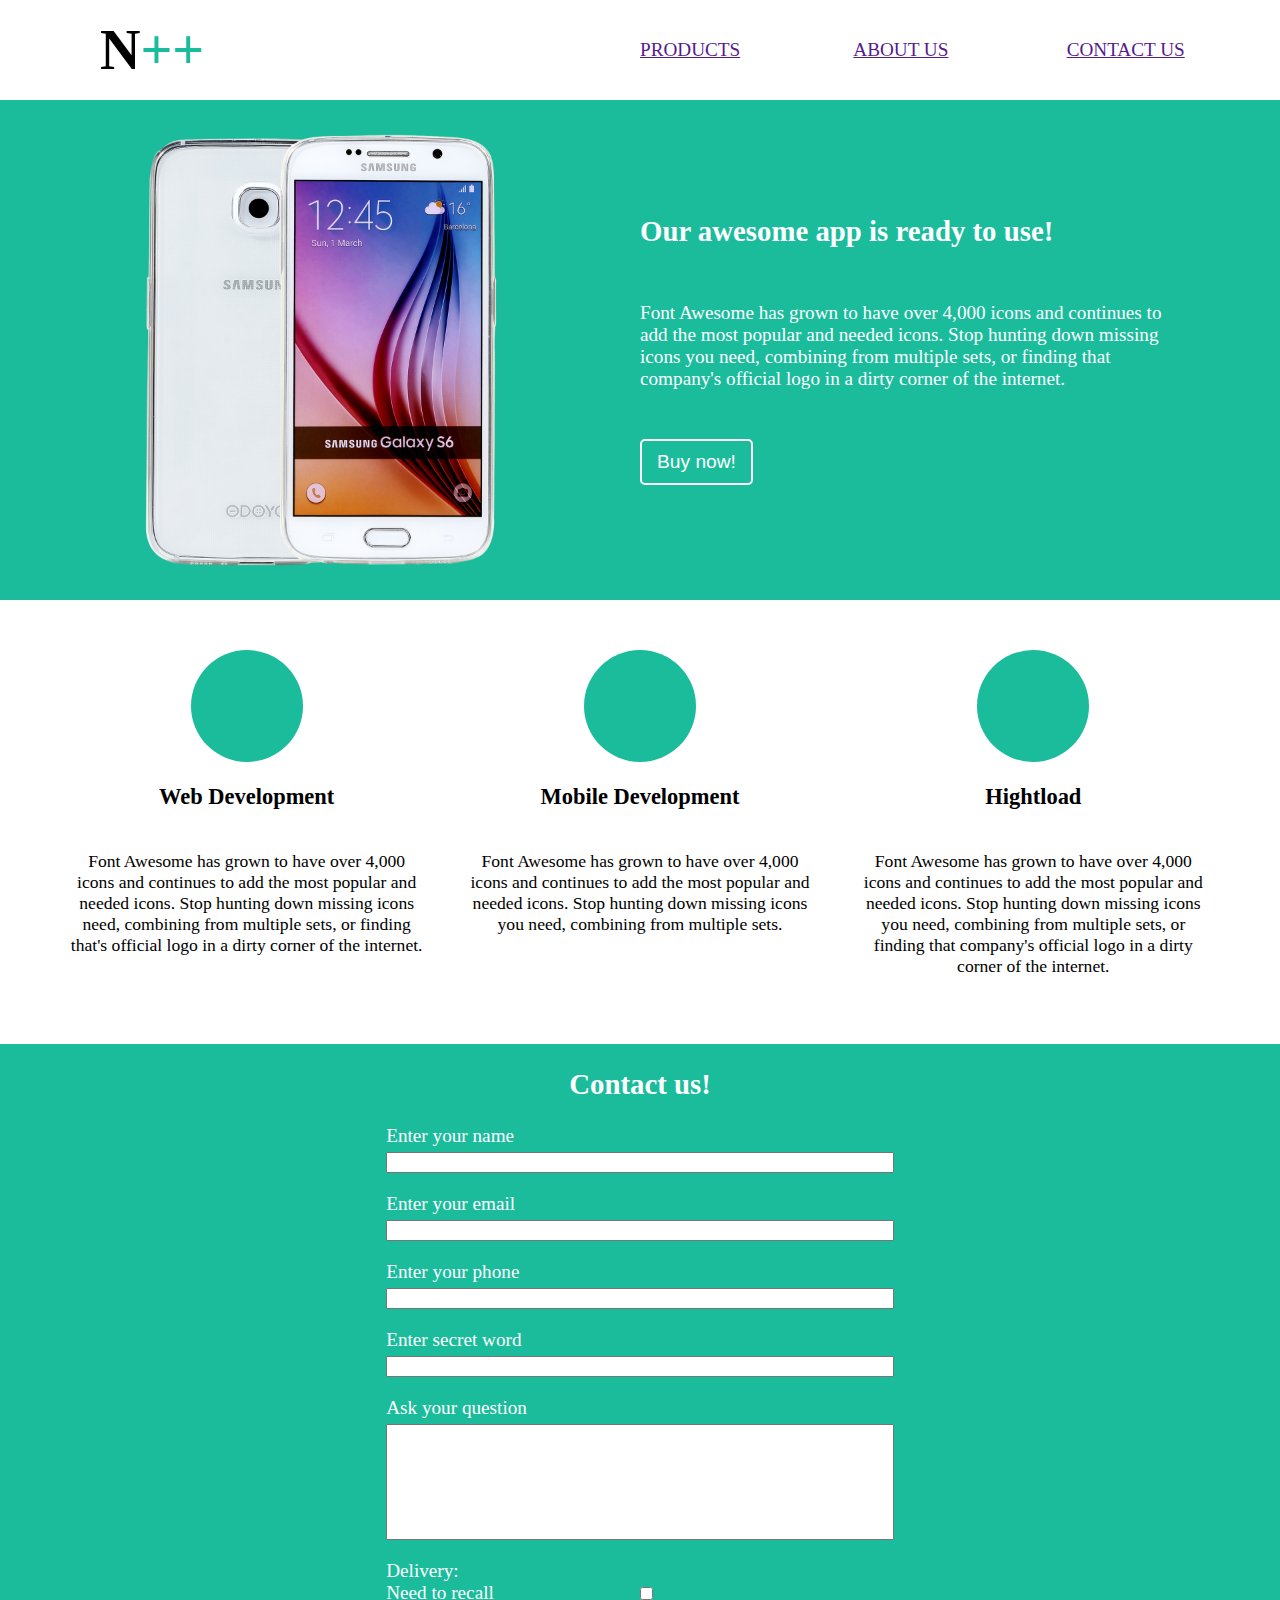
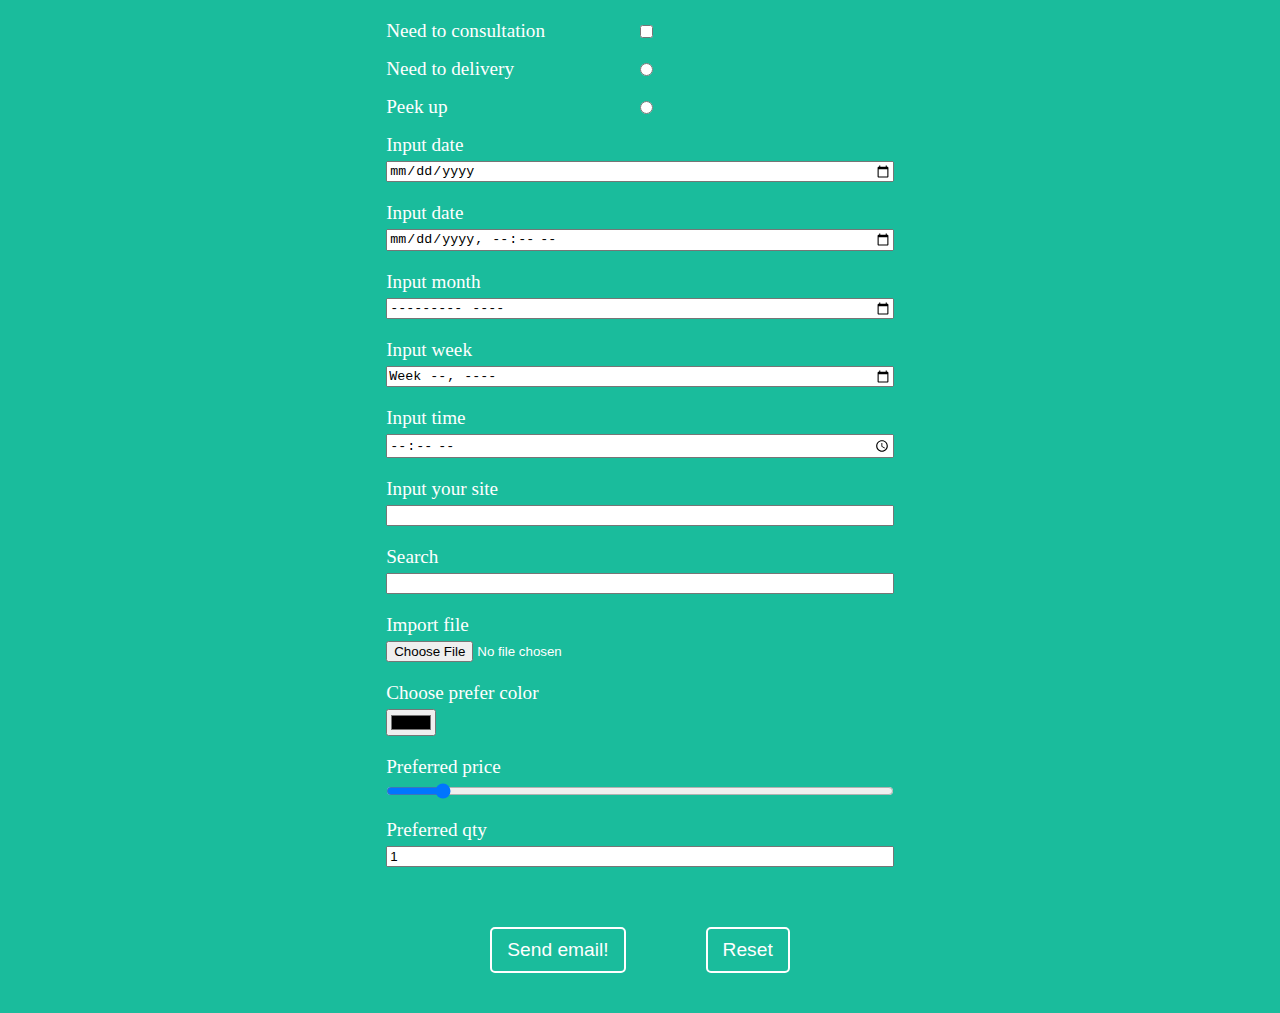
==== WD_PS1/landing/index.html @ c96d3892 "WD_PS1 lending add footer style" ====
<!DOCTYPE html>
<html lang="en">
<head>
  <meta charset="UTF-8">
  <link rel="stylesheet" href="style.css">
  <link
      rel="stylesheet" href="https://use.fontawesome.com/releases/v5.7.1/css/all.css"
      integrity="sha384-fnmOCqbTlWIlj8LyTjo7mOUStjsKC4pOpQbqyi7RrhN7udi9RwhKkMHpvLbHG9Sr"
      crossorigin="anonymous"
  >
  <title>Landing Page</title>
</head>
<body>
  <div class="wrapper">

    <header class="header">
      <div class="logo">
        <h1 class="logo__head">N<span class="logo__highlighted-text">++</span></h1>
      </div>
      <nav class="menu">
        <a href="" class="menu__link">PRODUCTS</a>
        <a href="" class="menu__link">ABOUT US</a>
        <a href="" class="menu__link">CONTACT US</a>
      </nav>
    </header>

    <div class="main-block">
      <div class="product-image">
        <img src="phone.png" alt="New N++ smartphone!" class="product-image__img">
      </div>
      <div class="product-description">
        <h2 class="product-description__head">Our awesome app is ready to use!</h2>
        <p class="product-description__text">
          Font Awesome has grown to have over 4,000 icons and continues to add the most popular and needed icons.
          Stop hunting down missing icons you need, combining from multiple sets,
          or finding that company's official logo in a dirty corner of the internet.
        </p>
        <button class="product-description__button button">Buy now!</button>
      </div>
    </div>

    <div class="features-block">
      <div class="feature">
        <div class="feature__icon-block">
          <i class="feature__icon fas fa-code"></i>
        </div>
        <h3 class="feature__head">Web Development</h3>
        <p class="feature__text">Font Awesome has grown to have over 4,000 icons and continues to add the most popular
          and needed icons.
          Stop hunting down missing icons need, combining from multiple sets,
          or finding that's official logo in a dirty corner of the internet.</p>
      </div>
      <div class="feature">
        <div class="feature__icon-block">
          <i class="feature__icon fab fa-android"></i>
        </div>
        <h3 class="feature__head">Mobile Development</h3>
        <p class="feature__text">Font Awesome has grown to have over 4,000 icons and continues to add the most popular
          and needed icons.
          Stop hunting down missing icons you need, combining from multiple sets.</p>
      </div>
      <div class="feature">
        <div class="feature__icon-block">
          <i class="feature__icon fas fa-cloud"></i>
        </div>
        <h3 class="feature__head">Hightload</h3>
        <p class="feature__text">Font Awesome has grown to have over 4,000 icons and continues to add the most popular
          and needed icons.
          Stop hunting down missing icons you need, combining from multiple sets,
          or finding that company's official logo in a dirty corner of the internet.</p>
      </div>
    </div>

    <footer>
      <div class="footer">
        <h2 class="footer__head">Contact us!</h2>
        <form action="" class="footer__form">
          <label class="footer__label">Enter your name</label>
          <input type="text" name="name" class="footer__input" required>

          <label class="footer__label">Enter your email</label>
          <input type="email" name="email" class="footer__input" required>

          <label class="footer__label">Enter your phone</label>
          <input type="tel" name="tel" class="footer__input">

          <label class="footer__label">Enter secret word</label>
          <input type="password" name="pass" class="footer__input">

          <label class="footer__label">Ask your question</label>
          <input type="text" name="question" class="footer__input footer__input_big-input">

          <label class="footer__label">Delivery:<br></label>
          <div class="footer__checkbox-container">

            <label class="footer__label footer__checkbox_label">Need to recall</label>
            <div class="footer__checkbox">
              <input type="checkbox" name="recall" class="footer__input">
            </div>

            <label class="footer__label footer__checkbox_label">Need to consultation</label>
            <div class="footer__checkbox">
              <input type="checkbox" name="consultation" class="footer__input">
            </div>

            <label class="footer__label footer__checkbox_label">Need to delivery</label>
            <div class="footer__checkbox">
              <input type="radio" name="delivery" class="footer__input">
            </div>

            <label class="footer__label footer__checkbox_label">Peek up</label>
            <div class="footer__checkbox">
              <input type="radio" name="delivery" class="footer__input">
            </div>
          </div>

          <label class="footer__label">Input date</label>
          <input type="date" name="date" class="footer__input">

          <label class="footer__label">Input date</label>
          <input type="datetime-local" name="date-local" class="footer__input">

          <label class="footer__label">Input month</label>
          <input type="month" name="month" class="footer__input">

          <label class="footer__label">Input week</label>
          <input type="week" name="week" class="footer__input">

          <label class="footer__label">Input time</label>
          <input type="time" name="time" class="footer__input">

          <label class="footer__label">Input your site</label>
          <input type="url" name="url" class="footer__input">

          <label class="footer__label">Search</label>
          <input type="search" name="search" class="footer__input">

          <label class="footer__label">Import file</label>
          <input type="file" name="file" class="footer__input">

          <label class="footer__label">Choose prefer color</label>
          <input type="color" name="color" class="footer__input">

          <label class="footer__label">Preferred price</label>
          <input type="range" name="range" min="0" max="10000" step="1" value="1000" class="footer__input">

          <label class="footer__label">Preferred qty</label>
          <input type="number" name="number" min="0" max="10000" value="1" class="footer__input">

          <div class="footer__button-container">
            <input type="submit" class="footer__button button" value="Send email!">
            <input type="reset" class="footer__button button" value="Reset">
          </div>
        </form>
      </div>
    </footer>
  </div>
</body>
</html>
---- WD_PS1/landing/style.css ----
body {
  margin: 0;
  font-family: Verdana, serif;
  font-size: 1.2rem;
}

/* Header */
.header {
  display: flex;
  align-items: center;
  height: 100px;
}

.logo__head {
  font-size: 3.5rem;
  margin: 0;
  padding-left: 100px;
}

.logo__highlighted-text {
  color: #1abc9c;
}

.menu {
  display: flex;
}

.logo,
.menu,
.menu__link {
  flex: 1;
}

/* Main block */
.main-block {
  display: flex;
  align-items: center;
  background-color: #1abc9c;
}

.product-image,
.product-description {
  flex: 1;
}

.product-image {
  display: flex;
  justify-content: center;
}

.product-image__img {
  height: auto;
  width: auto;
  max-height: 500px;
  max-width: 500px;
}

.product-description {
  color: white;
}

.product-description__head {
  padding-right: 100px;
  margin-top: 0;
}

.product-description__text {
  padding: 30px 100px 30px 0;
}

/* Button style */
.button {
  padding: 10px 15px;
  font-size: 1.2rem;
  color: white;
  background-color: transparent;
  border: 2px solid white;
  border-radius: 5px;
  cursor: pointer;
}

/* Features */
.features-block {
  display: flex;
  padding: 50px;
}

.feature {
  flex: 1;
  display: flex;
  flex-direction: column;
  align-items: center;
}

.feature__text {
  width: 90%;
  text-align: center;
  font-size: 1.1rem;
}

.feature__icon-block {
  display: flex;
  justify-content: center;
  align-items: center;
  font-size: 4rem;
  color: white;
  width: 7rem;
  height: 7rem;
  border-radius: 50%;
  background-color: #1abc9c;
}

/* Footer */
.footer,
.footer__form {
  display: flex;
  flex-direction: column;
}

.footer {
  background-color: #1abc9c;
  color: white;
  align-items: center;
  /*font-size: 1rem;*/
}

.footer__checkbox-container {
  display: flex;
  flex-wrap: wrap;
}

.footer__checkbox_label {
  width: 50%;
}

.footer__checkbox {
  width: 50%;
}

.footer__input {
  margin: 5px 0 20px 0;
}

.footer__input_big-input {
  height: 110px;
}

.footer__button-container {
  display: flex;
  justify-content: center;
}

.footer__button {
  margin: 40px;
}
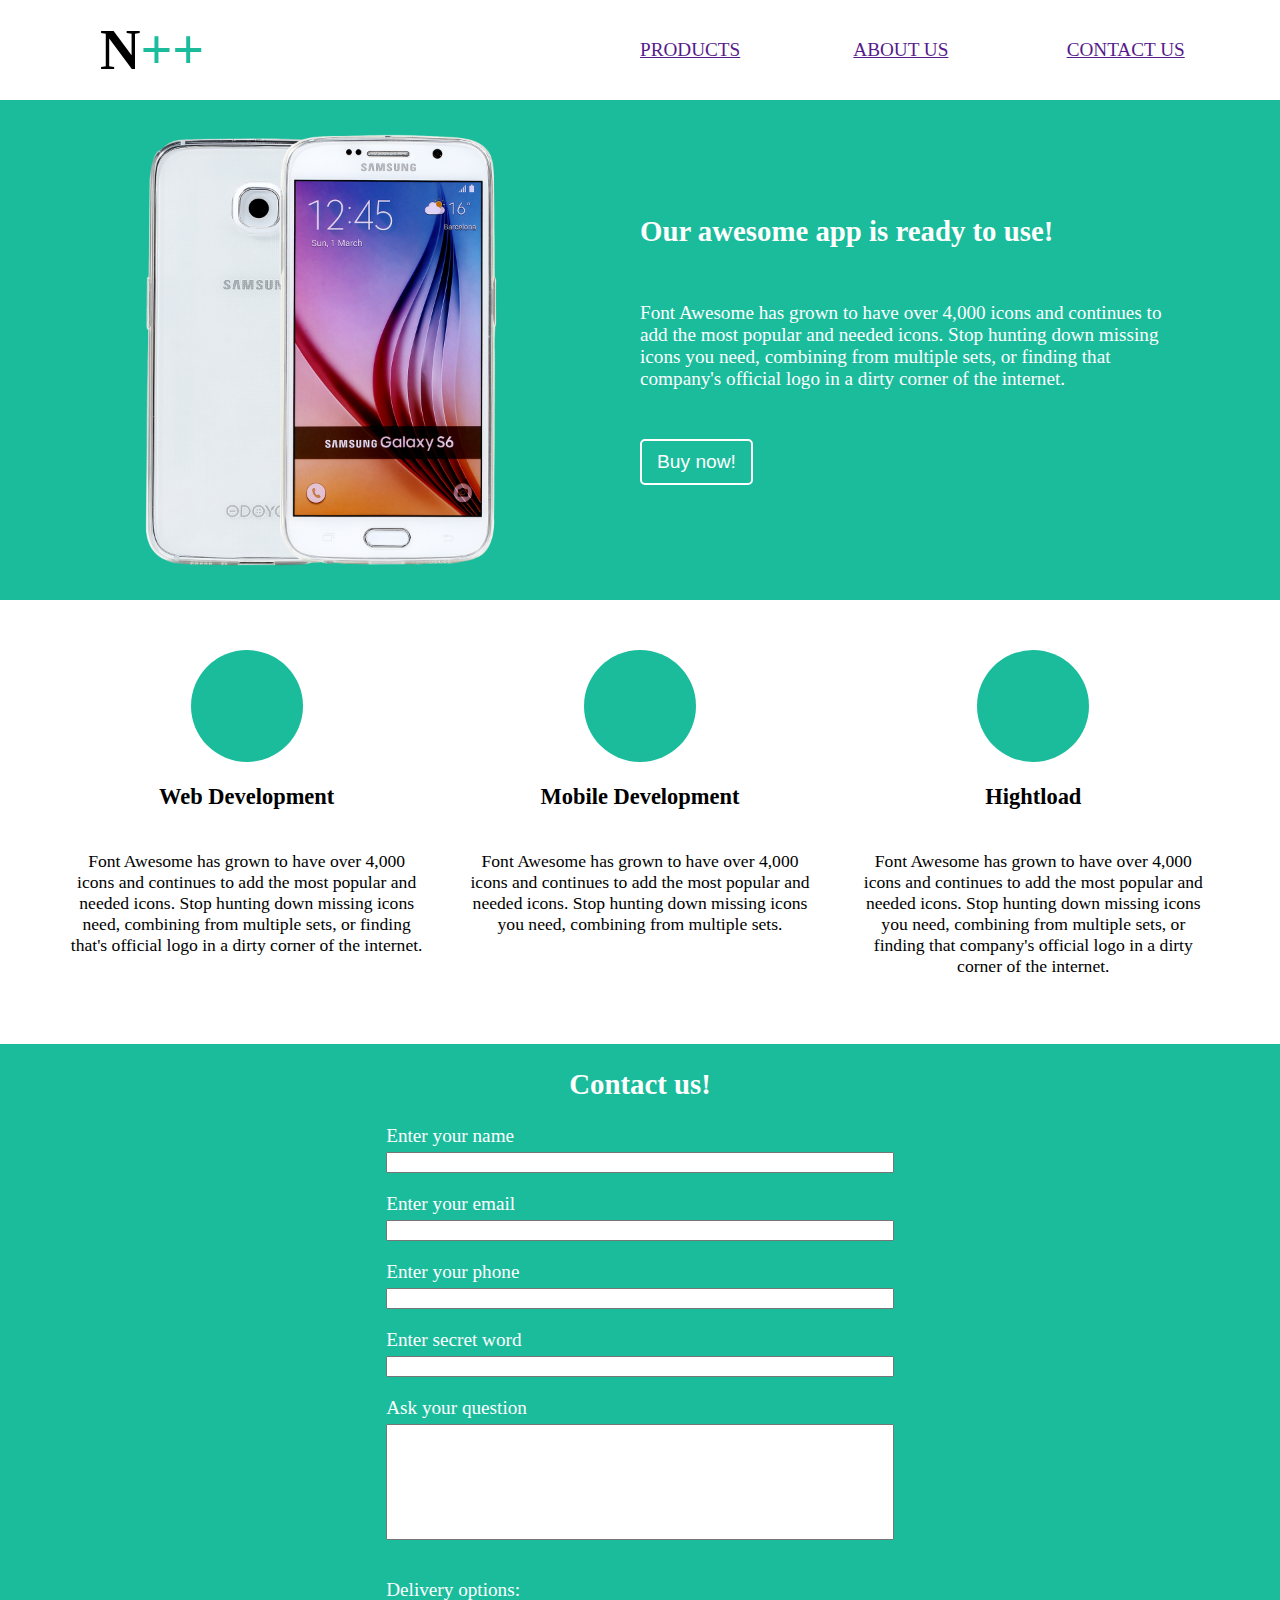
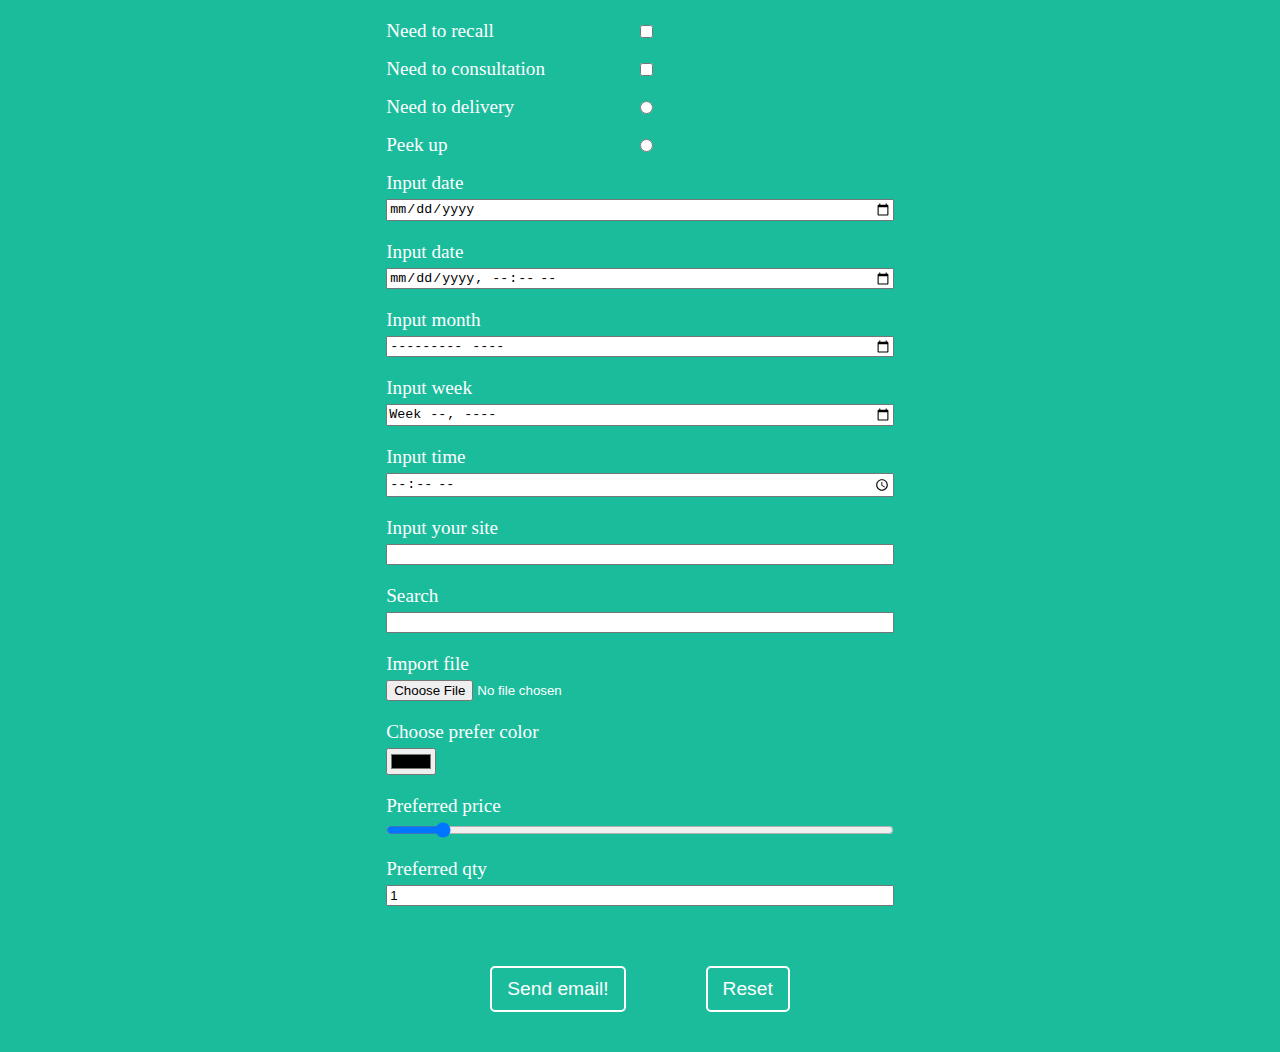
==== commit 44e19483: "WD_PS1 lending add footer style" ====
--- a/WD_PS1/landing/index.html
+++ b/WD_PS1/landing/index.html
@@ -90,7 +90,7 @@
           <label class="footer__label">Ask your question</label>
           <input type="text" name="question" class="footer__input footer__input_big-input">
 
-          <label class="footer__label">Delivery:<br></label>
+          <p class="footer__paragraph">Delivery options:<br></p>
           <div class="footer__checkbox-container">
 
             <label class="footer__label footer__checkbox_label">Need to recall</label>
--- a/WD_PS1/landing/style.css
+++ b/WD_PS1/landing/style.css
@@ -121,7 +121,6 @@
   background-color: #1abc9c;
   color: white;
   align-items: center;
-  /*font-size: 1rem;*/
 }
 
 .footer__checkbox-container {
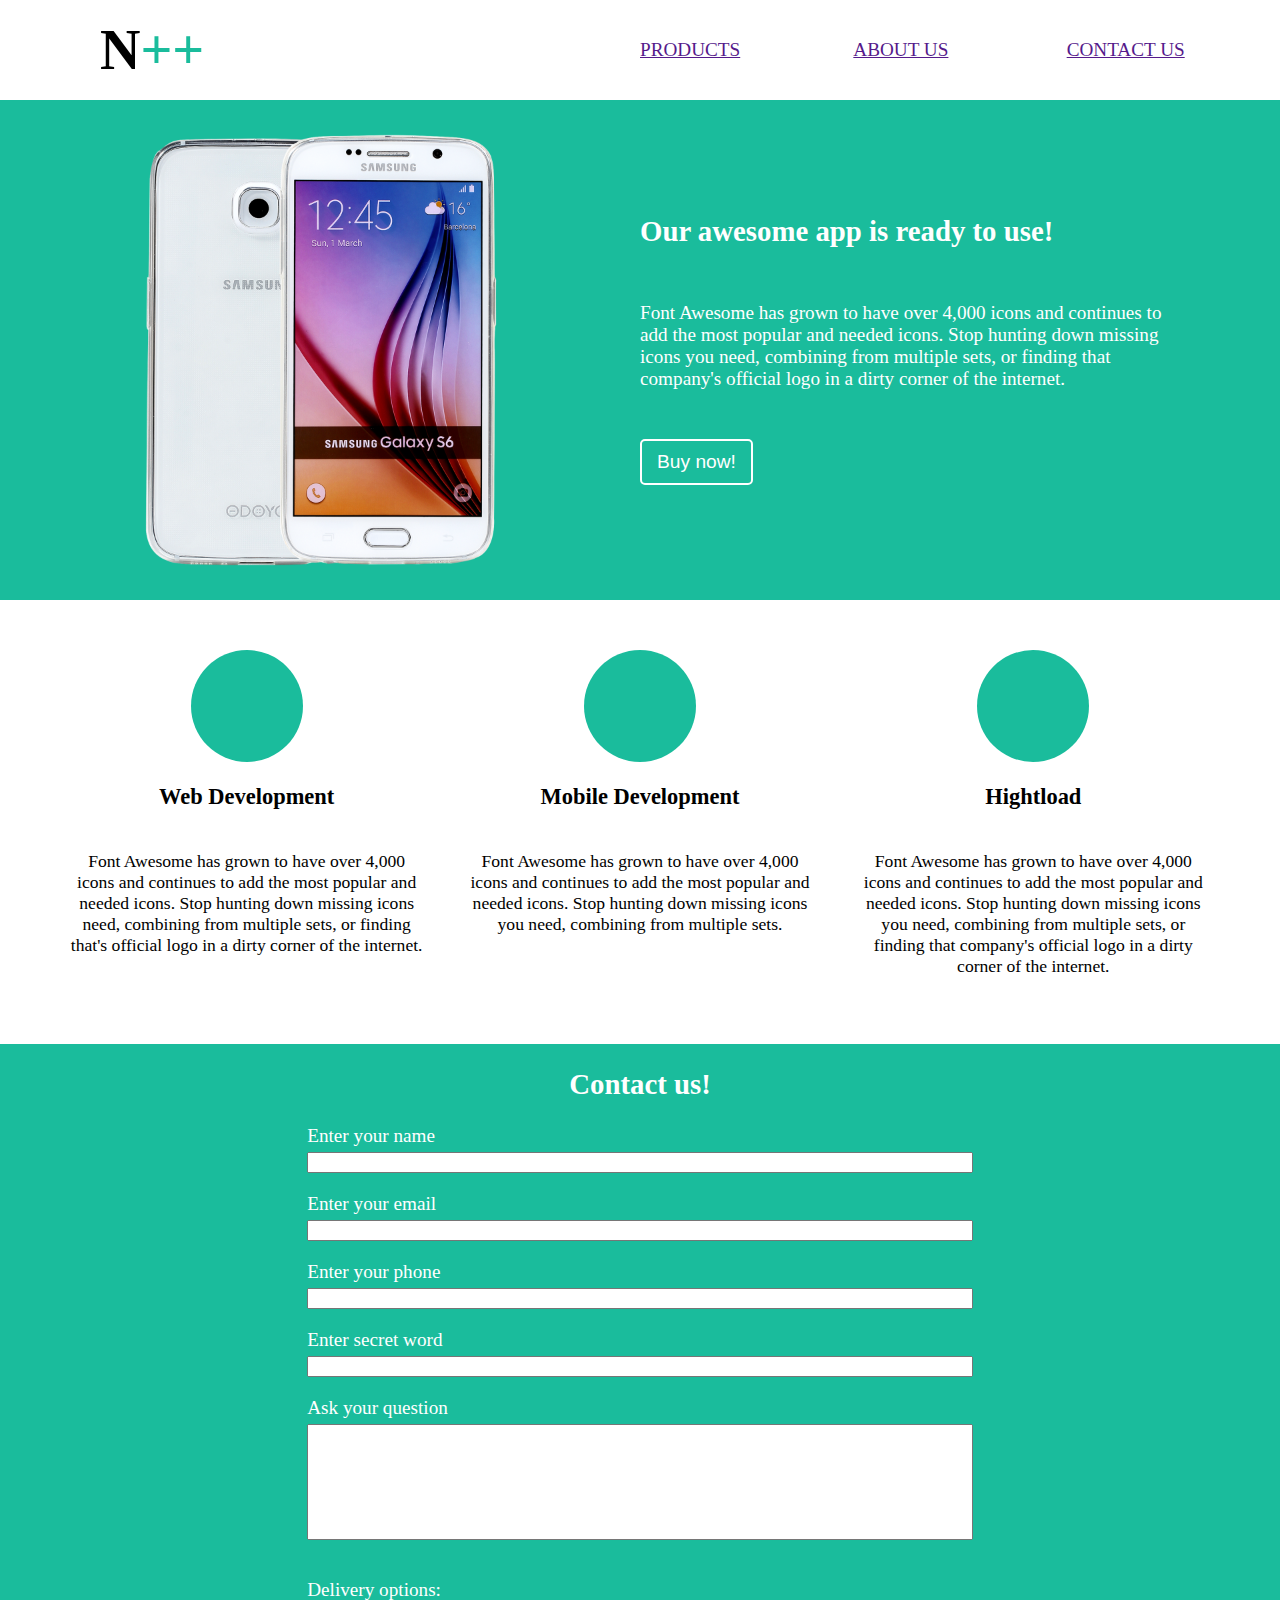
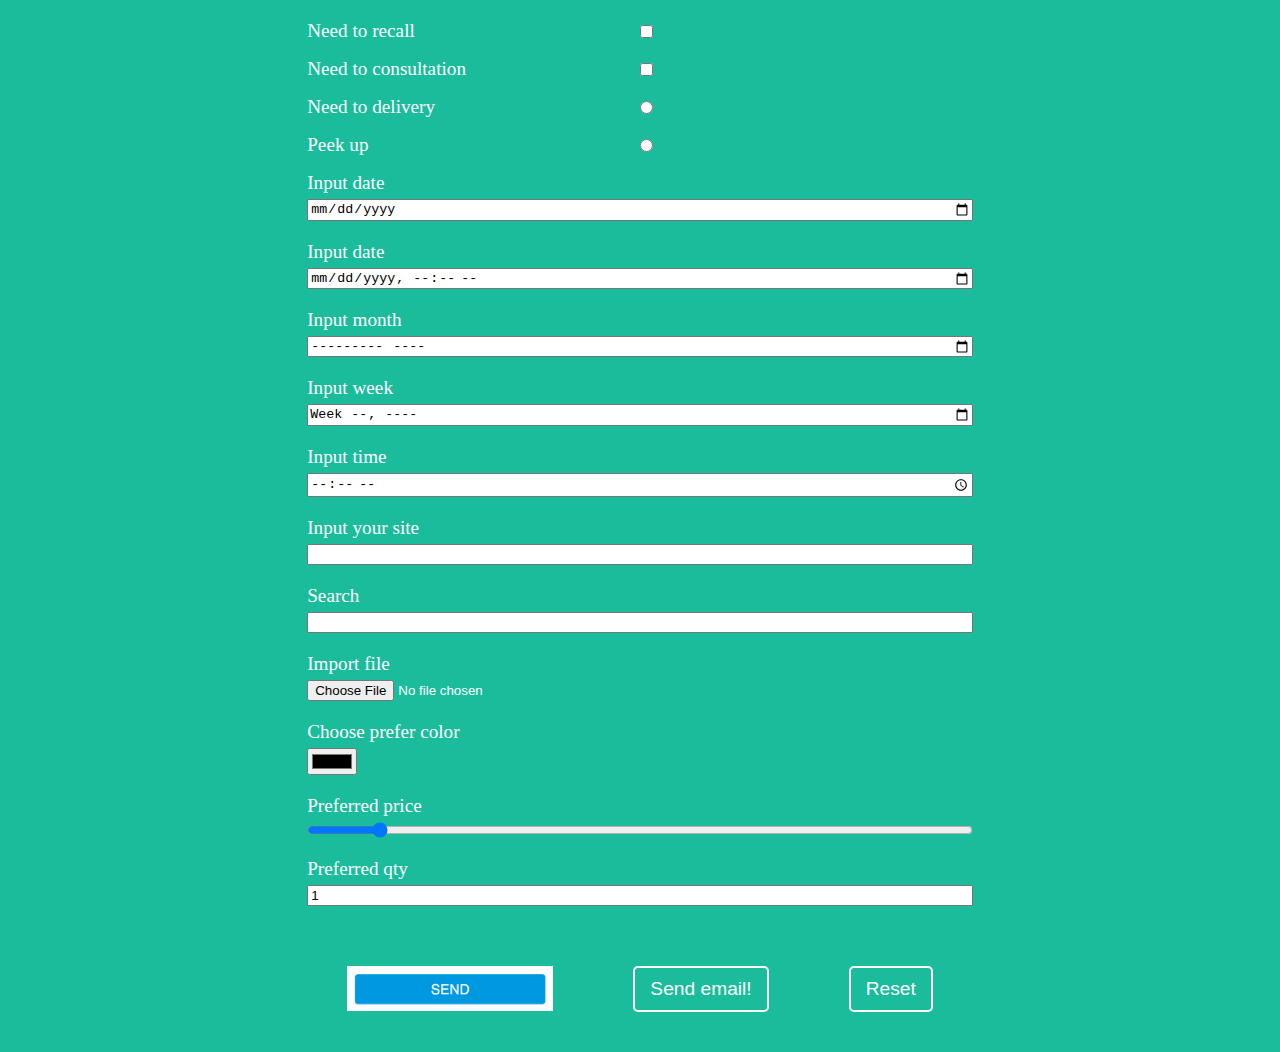
==== commit cbec9ab1: "WD_PS1 add forgotten input" ====
--- a/WD_PS1/landing/index.html
+++ b/WD_PS1/landing/index.html
@@ -1,30 +1,28 @@
 <!DOCTYPE html>
 <html lang="en">
-<head>
-  <meta charset="UTF-8">
-  <link rel="stylesheet" href="style.css">
-  <link
-      rel="stylesheet" href="https://use.fontawesome.com/releases/v5.7.1/css/all.css"
-      integrity="sha384-fnmOCqbTlWIlj8LyTjo7mOUStjsKC4pOpQbqyi7RrhN7udi9RwhKkMHpvLbHG9Sr"
-      crossorigin="anonymous"
-  >
-  <title>Landing Page</title>
-</head>
-<body>
-  <div class="wrapper">
-
+  <head>
+    <meta charset="UTF-8">
+    <link rel="stylesheet" href="style.css">
+    <link
+        rel="stylesheet" href="https://use.fontawesome.com/releases/v5.7.1/css/all.css"
+        integrity="sha384-fnmOCqbTlWIlj8LyTjo7mOUStjsKC4pOpQbqyi7RrhN7udi9RwhKkMHpvLbHG9Sr"
+        crossorigin="anonymous"
+    >
+    <title>Landing Page</title>
+  </head>
+  <body>
     <header class="header">
       <div class="logo">
         <h1 class="logo__head">N<span class="logo__highlighted-text">++</span></h1>
       </div>
       <nav class="menu">
-        <a href="" class="menu__link">PRODUCTS</a>
-        <a href="" class="menu__link">ABOUT US</a>
-        <a href="" class="menu__link">CONTACT US</a>
+        <div class="menu__link"><a href="">PRODUCTS</a></div>
+        <div class="menu__link"><a href="">ABOUT US</a></div>
+        <div class="menu__link"><a href="">CONTACT US</a></div>
       </nav>
     </header>
 
-    <div class="main-block">
+    <section class="main-block">
       <div class="product-image">
         <img src="phone.png" alt="New N++ smartphone!" class="product-image__img">
       </div>
@@ -37,123 +35,131 @@
         </p>
         <button class="product-description__button button">Buy now!</button>
       </div>
-    </div>
+    </section>
 
-    <div class="features-block">
+    <section class="features-block">
       <div class="feature">
         <div class="feature__icon-block">
           <i class="feature__icon fas fa-code"></i>
         </div>
         <h3 class="feature__head">Web Development</h3>
-        <p class="feature__text">Font Awesome has grown to have over 4,000 icons and continues to add the most popular
+        <p class="feature__text">
+          Font Awesome has grown to have over 4,000 icons and continues to add the most popular
           and needed icons.
           Stop hunting down missing icons need, combining from multiple sets,
-          or finding that's official logo in a dirty corner of the internet.</p>
+          or finding that's official logo in a dirty corner of the internet.
+        </p>
       </div>
       <div class="feature">
         <div class="feature__icon-block">
           <i class="feature__icon fab fa-android"></i>
         </div>
         <h3 class="feature__head">Mobile Development</h3>
-        <p class="feature__text">Font Awesome has grown to have over 4,000 icons and continues to add the most popular
+        <p class="feature__text">
+          Font Awesome has grown to have over 4,000 icons and continues to add the most popular
           and needed icons.
-          Stop hunting down missing icons you need, combining from multiple sets.</p>
+          Stop hunting down missing icons you need, combining from multiple sets.
+        </p>
       </div>
       <div class="feature">
         <div class="feature__icon-block">
           <i class="feature__icon fas fa-cloud"></i>
         </div>
         <h3 class="feature__head">Hightload</h3>
-        <p class="feature__text">Font Awesome has grown to have over 4,000 icons and continues to add the most popular
+        <p class="feature__text">
+          Font Awesome has grown to have over 4,000 icons and continues to add the most popular
           and needed icons.
           Stop hunting down missing icons you need, combining from multiple sets,
-          or finding that company's official logo in a dirty corner of the internet.</p>
+          or finding that company's official logo in a dirty corner of the internet.
+        </p>
       </div>
-    </div>
+    </section>
 
     <footer>
       <div class="footer">
         <h2 class="footer__head">Contact us!</h2>
         <form action="" class="footer__form">
-          <label class="footer__label">Enter your name</label>
-          <input type="text" name="name" class="footer__input" required>
+          <label class="footer__label" for="name">Enter your name</label>
+          <input type="text" name="name" class="footer__input" id="name" required>
 
-          <label class="footer__label">Enter your email</label>
-          <input type="email" name="email" class="footer__input" required>
+          <label class="footer__label" for="email">Enter your email</label>
+          <input type="email" name="email" class="footer__input" id="email" required>
 
-          <label class="footer__label">Enter your phone</label>
-          <input type="tel" name="tel" class="footer__input">
+          <label class="footer__label" for="tel">Enter your phone</label>
+          <input type="tel" name="tel" class="footer__input" id="tel">
 
-          <label class="footer__label">Enter secret word</label>
-          <input type="password" name="pass" class="footer__input">
+          <label class="footer__label" for="pass">Enter secret word</label>
+          <input type="password" name="pass" class="footer__input" id="pass">
 
-          <label class="footer__label">Ask your question</label>
-          <input type="text" name="question" class="footer__input footer__input_big-input">
+          <label class="footer__label" for="question">Ask your question</label>
+          <input type="text" name="question" class="footer__input footer__input_big-input" id="question">
 
           <p class="footer__paragraph">Delivery options:<br></p>
           <div class="footer__checkbox-container">
 
-            <label class="footer__label footer__checkbox_label">Need to recall</label>
+            <label class="footer__label footer__checkbox_label" for="recall">Need to recall</label>
             <div class="footer__checkbox">
-              <input type="checkbox" name="recall" class="footer__input">
+              <input type="checkbox" name="recall" class="footer__input" id="recall">
             </div>
 
-            <label class="footer__label footer__checkbox_label">Need to consultation</label>
+            <label class="footer__label footer__checkbox_label" for="consultation">Need to consultation</label>
             <div class="footer__checkbox">
-              <input type="checkbox" name="consultation" class="footer__input">
+              <input type="checkbox" name="consultation" class="footer__input" id="consultation">
             </div>
 
-            <label class="footer__label footer__checkbox_label">Need to delivery</label>
+            <label class="footer__label footer__checkbox_label" for="delivery">Need to delivery</label>
             <div class="footer__checkbox">
-              <input type="radio" name="delivery" class="footer__input">
+              <input type="radio" name="delivery" class="footer__input" id="delivery">
             </div>
 
-            <label class="footer__label footer__checkbox_label">Peek up</label>
+            <label class="footer__label footer__checkbox_label" for="peek-up">Peek up</label>
             <div class="footer__checkbox">
-              <input type="radio" name="delivery" class="footer__input">
+              <input type="radio" name="delivery" class="footer__input" id="peek-up">
             </div>
           </div>
 
-          <label class="footer__label">Input date</label>
-          <input type="date" name="date" class="footer__input">
+          <label class="footer__label" for="date">Input date</label>
+          <input type="date" name="date" class="footer__input" id="date">
 
-          <label class="footer__label">Input date</label>
-          <input type="datetime-local" name="date-local" class="footer__input">
+          <label class="footer__label" for="date-local">Input date</label>
+          <input type="datetime-local" name="date-local" class="footer__input" id="date-local">
 
-          <label class="footer__label">Input month</label>
-          <input type="month" name="month" class="footer__input">
+          <label class="footer__label" for="month">Input month</label>
+          <input type="month" name="month" class="footer__input" id="month">
 
-          <label class="footer__label">Input week</label>
-          <input type="week" name="week" class="footer__input">
+          <label class="footer__label" for="week">Input week</label>
+          <input type="week" name="week" class="footer__input" id="week">
 
-          <label class="footer__label">Input time</label>
-          <input type="time" name="time" class="footer__input">
+          <label class="footer__label" for="time">Input time</label>
+          <input type="time" name="time" class="footer__input" id="time">
 
-          <label class="footer__label">Input your site</label>
-          <input type="url" name="url" class="footer__input">
+          <label class="footer__label" for="url">Input your site</label>
+          <input type="url" name="url" class="footer__input" id="url">
 
-          <label class="footer__label">Search</label>
-          <input type="search" name="search" class="footer__input">
+          <label class="footer__label" for="search">Search</label>
+          <input type="search" name="search" class="footer__input" id="search">
 
-          <label class="footer__label">Import file</label>
-          <input type="file" name="file" class="footer__input">
+          <label class="footer__label" for="file">Import file</label>
+          <input type="file" name="file" class="footer__input" id="file">
 
-          <label class="footer__label">Choose prefer color</label>
-          <input type="color" name="color" class="footer__input">
+          <label class="footer__label" for="color">Choose prefer color</label>
+          <input type="color" name="color" class="footer__input" id="color">
 
-          <label class="footer__label">Preferred price</label>
-          <input type="range" name="range" min="0" max="10000" step="1" value="1000" class="footer__input">
+          <label class="footer__label" for="range">Preferred price</label>
+          <input type="range" name="range" id="range" min="0" max="10000" step="1" value="1000" class="footer__input">
 
-          <label class="footer__label">Preferred qty</label>
-          <input type="number" name="number" min="0" max="10000" value="1" class="footer__input">
+          <label class="footer__label" for="number">Preferred qty</label>
+          <input type="number" name="number" id="number" min="0" max="10000" value="1" class="footer__input">
+
+          <input type="hidden" value="hidden">
 
           <div class="footer__button-container">
+            <input alt="Sent" src="send.png" type="image" class="footer__input footer__button img-submit">
             <input type="submit" class="footer__button button" value="Send email!">
             <input type="reset" class="footer__button button" value="Reset">
           </div>
         </form>
       </div>
     </footer>
-  </div>
-</body>
+  </body>
 </html>--- a/WD_PS1/landing/style.css
+++ b/WD_PS1/landing/style.css
@@ -2,6 +2,7 @@
   margin: 0;
   font-family: Verdana, serif;
   font-size: 1.2rem;
+  word-break: break-word;
 }
 
 /* Header */
@@ -77,6 +78,7 @@
   border: 2px solid white;
   border-radius: 5px;
   cursor: pointer;
+  outline: none;
 }
 
 /* Features */
@@ -128,16 +130,14 @@
   flex-wrap: wrap;
 }
 
-.footer__checkbox_label {
-  width: 50%;
-}
-
+.footer__checkbox_label,
 .footer__checkbox {
   width: 50%;
 }
 
 .footer__input {
   margin: 5px 0 20px 0;
+  outline: none;
 }
 
 .footer__input_big-input {
@@ -147,8 +147,13 @@
 .footer__button-container {
   display: flex;
   justify-content: center;
+  align-items: center;
 }
 
 .footer__button {
   margin: 40px;
-}+}
+
+.img-submit {
+  height: 45px;
+}
